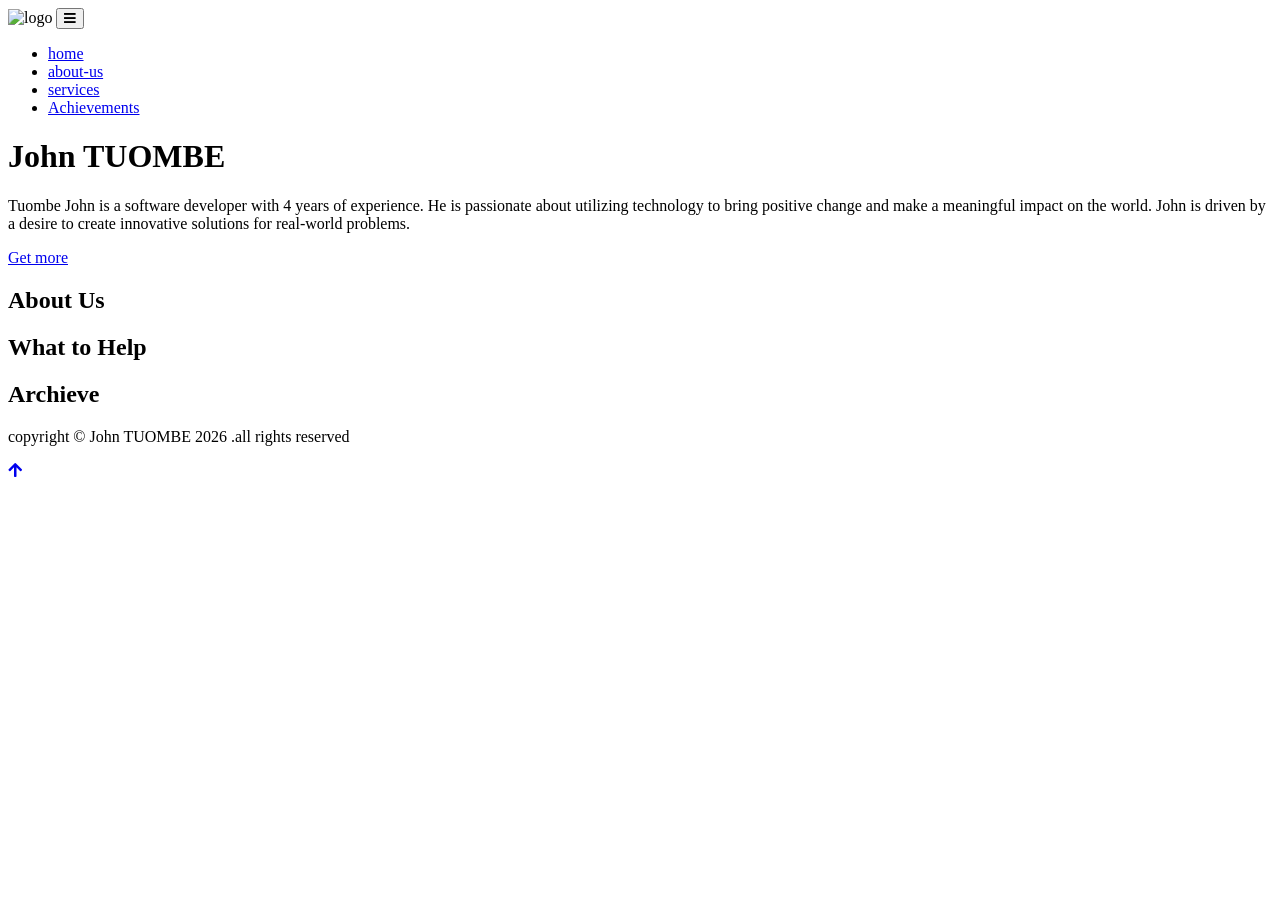
==== setup/index.html @ 18f6e10a "portifolio" ====
<!DOCTYPE html>
<html lang="en">
  <head>
    <meta charset="UTF-8" />
    <meta name="viewport" content="width=device-width, initial-scale=1.0" />
    <title>Tuombe</title>
    <!-- font-awesome -->
    <link
      rel="stylesheet"
      href="https://cdnjs.cloudflare.com/ajax/libs/font-awesome/5.14.0/css/all.min.css"
    />
    <!-- styles -->
    <link rel="stylesheet" href="styles.css" />
  </head>
  <body>
    <!--Header-->
    <header id="home">
      <!--nabbar-->
      <nav id="nav">
        <div class="nav-center">
          <!--nav header-->
          <div class="nav_header">
            <img src="./logo.svg" alt="logo" class="logo" />
            <button class="nav-toggle">
              <i class="fas fa-bars"></i>
            </button>
          </div>
          <!--links-->
          <div class="links-container">
            <ul class="links">
              <li>
                <a href="#home" class="scroll-link">home</a>
              </li>
              <li>
                <a href="#about" class="scroll-link">about-us</a>
              </li>
              <li>
                <a href="#services" class="scroll-link">services</a>
              </li>
              <li>
                <a href="#tours" class="scroll-link">Achievements</a>
              </li>
            </ul>
          </div>
        </div>
      </nav>
      <!--banner-->
      <div class="banner">
        <div class="container">
          <h1>John TUOMBE</h1>

          <p>
            Tuombe John is a software developer with 4 years of experience. He
            is passionate about utilizing technology to bring positive change
            and make a meaningful impact on the world. John is driven by a
            desire to create innovative solutions for real-world problems.
          </p>
          <a href="#about" class="scroll-link btn btn-white"> Get more </a>
        </div>
      </div>
    </header>
    <!--about me-->
    <section id="about" class="section">
      <div class="title">
        <h2>About <span>Us</span></h2>
      </div>
    </section>
    <!--services-->
    <section id="services" class="section">
      <div class="title">
        <h2>What to <span>Help</span></h2>
      </div>
    </section>
    <!--Achievements-->
    <section id="tours" class="section">
      <div class="title">
        <h2><span>Archieve</span></h2>
      </div>
    </section>
    <!--footer-->
    <footer class="section">
      <p>
        copyright &copy; John TUOMBE <span id="date"> 2023 </span>
        .all rights reserved
      </p>
    </footer>
    <!--back to top-->
    <a href="#home" class="scroll-link top-link">
      <i class="fas fa-arrow-up"></i>
    </a>

    <!-- javascript -->
    <script src="app.js"></script>
  </body>
</html>
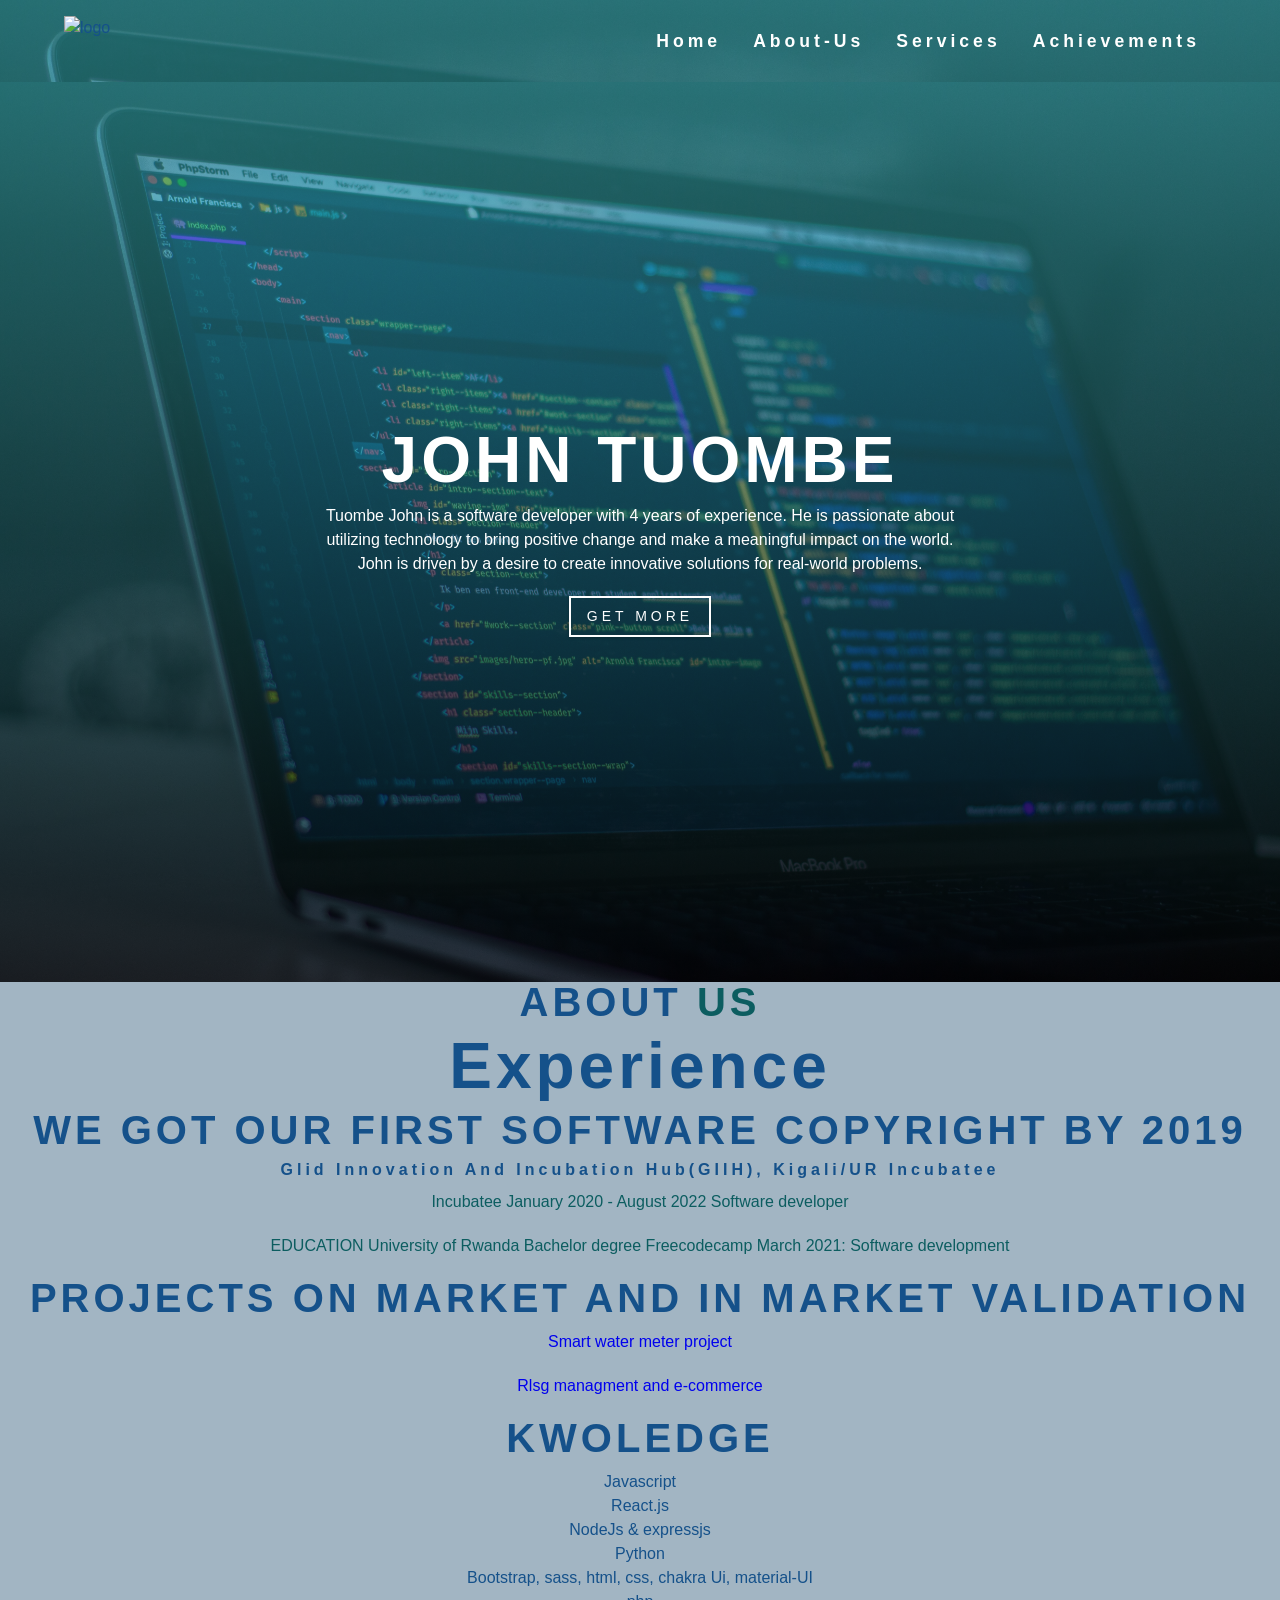
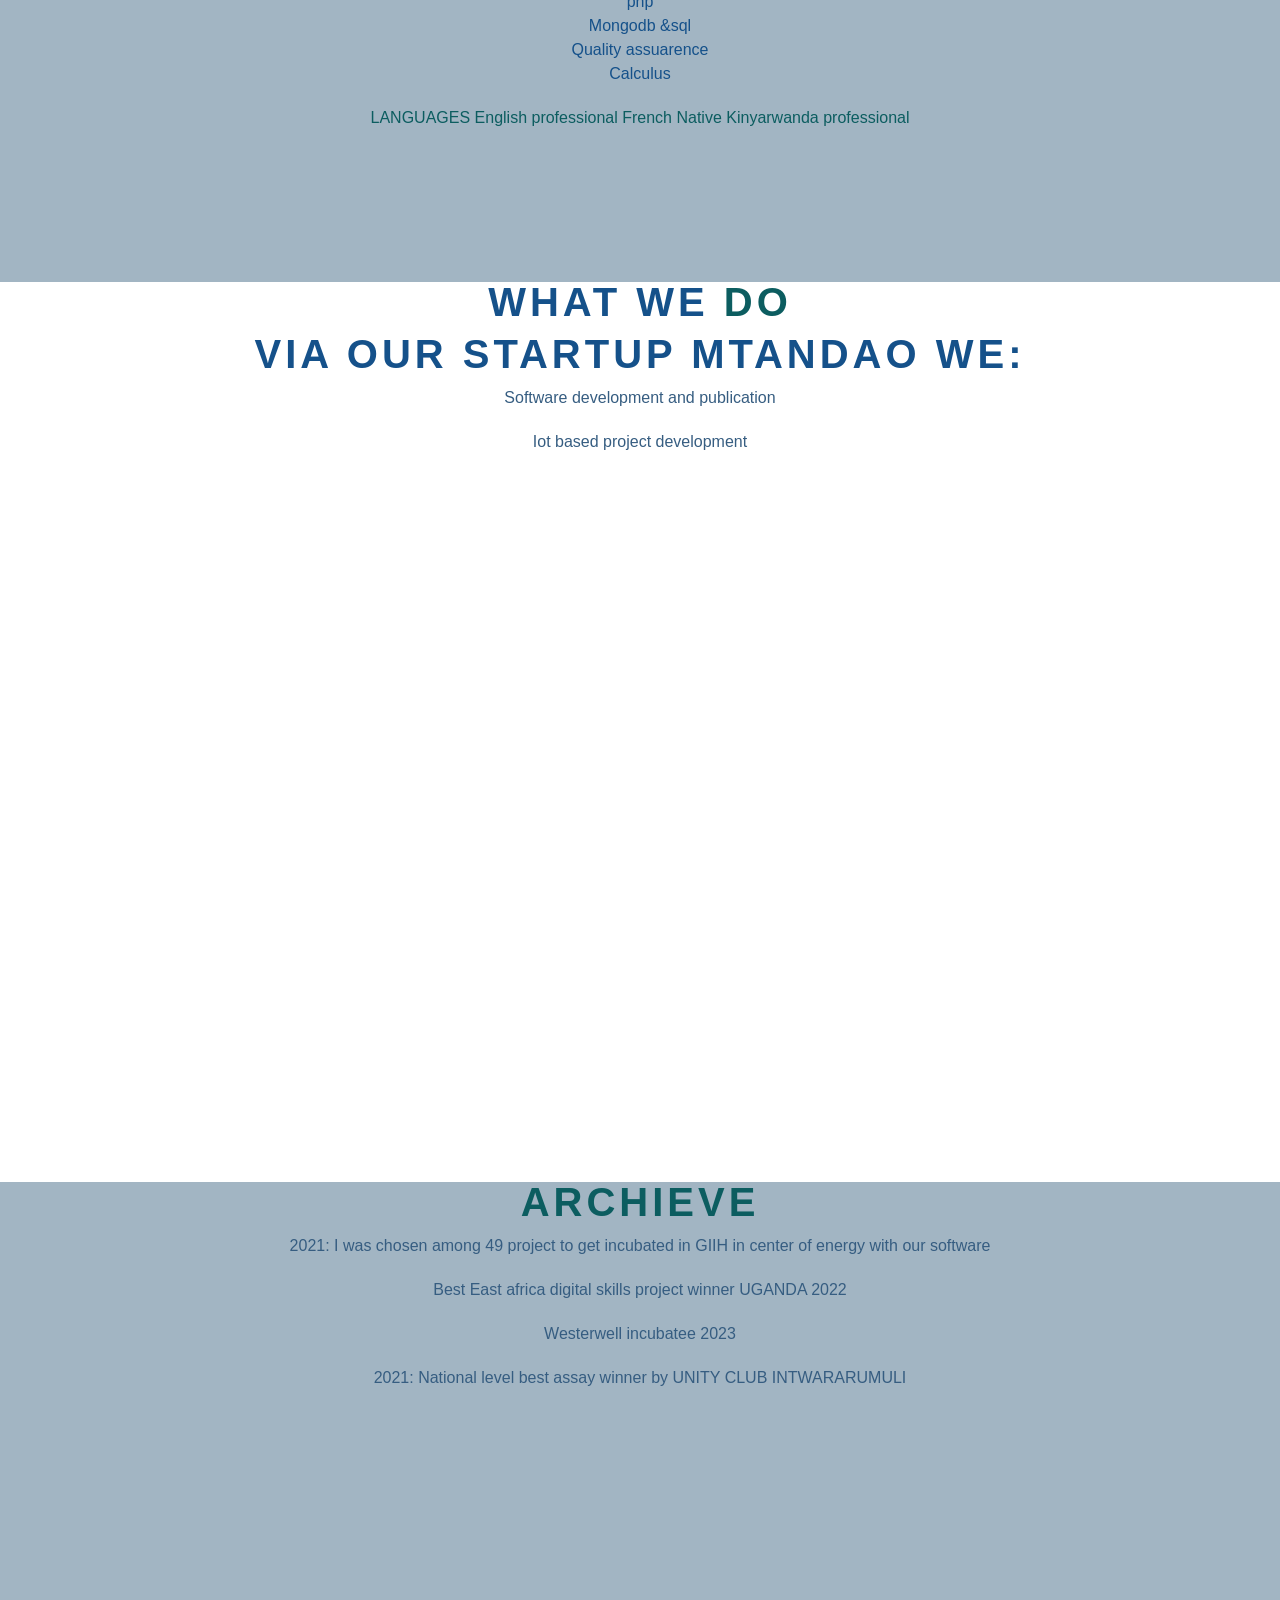
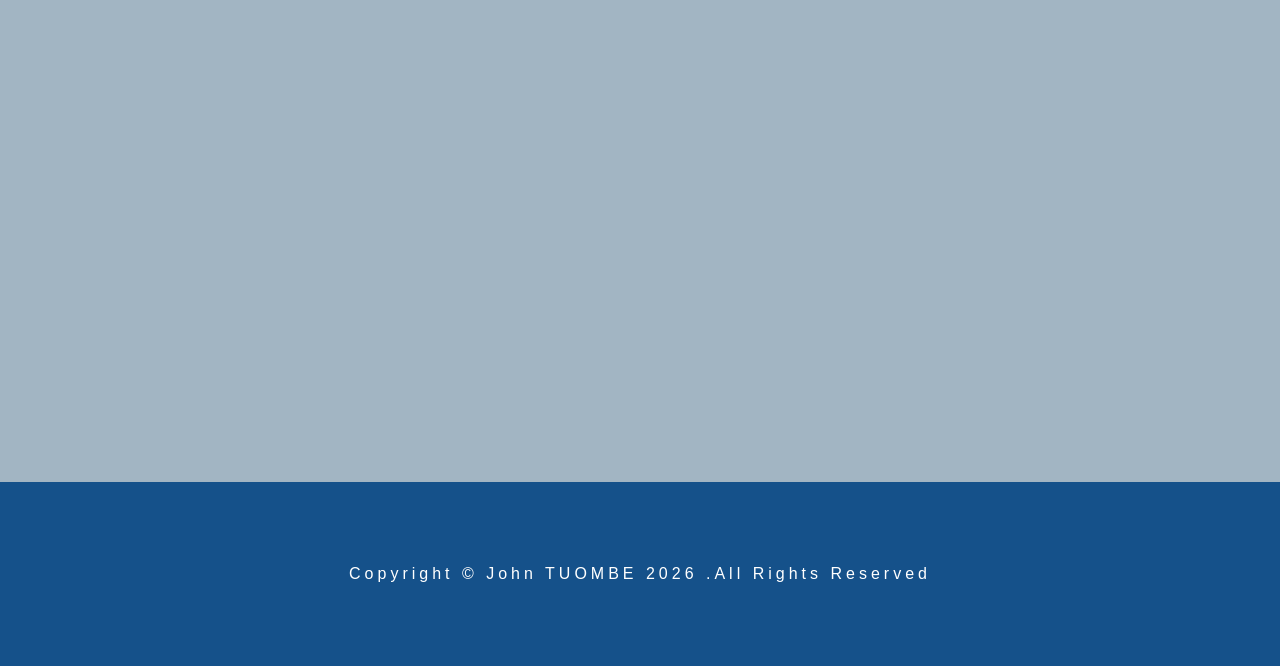
==== commit e578a2f3: "portfolio" ====
--- a/setup/index.html
+++ b/setup/index.html
@@ -63,18 +63,79 @@
     <section id="about" class="section">
       <div class="title">
         <h2>About <span>Us</span></h2>
+        <h1>Experience</h1>
+        <h2>We got our first software copyright by 2019</h2>
+        <h4>Glid Innovation and Incubation Hub(GIIH), Kigali/UR Incubatee</h4>
+        <p>
+          <span>Incubatee</span>
+          <span>January 2020 - August 2022</span>
+          <span>Software developer</span>
+        </p>
+        <p>
+          <span>EDUCATION</span>
+          <span>University of Rwanda</span>
+          <span>Bachelor degree</span>
+          <span>Freecodecamp</span>
+          <span> March 2021: Software development</span>
+        </p>
+        <p>
+          <h2>PROJECTS ON MARKET AND IN MARKET VALIDATION</h2>
+          <p>
+            <a href="http://www.smartwater.rw/"> Smart water meter project </a>
+          </p>
+          <p>
+            <a href="https://rlsg-7cvu.onrender.com/">
+              Rlsg managment and e-commerce
+            </a>
+          </p>
+        </p>
+        <p>
+          <h2>Kwoledge</h2>
+          <ul>
+            <li> Javascript</li>
+            <li>React.js</li>
+            <li> NodeJs & expressjs</li>
+            <li>Python</li>
+            <li>Bootstrap, sass, html, css, chakra Ui, material-UI</li>
+            <li>php</li>
+            <li>Mongodb &sql</li>
+            <li>Quality assuarence</li>
+            <li>Calculus</li>
+
+          </ul>
+        </p>
+        <p>
+          <span>LANGUAGES</span>
+          <span>English professional</span>
+          <span>French Native</span>
+          <span>Kinyarwanda professional</span>
+        </p>
+        
+           
       </div>
+      <div></div>
     </section>
     <!--services-->
     <section id="services" class="section">
       <div class="title">
-        <h2>What to <span>Help</span></h2>
+        <h2>What we <span>Do</span></h2>
+        <h2>Via our startup mtandao we:</h2>
+        <p>Software development and publication</p>
+        <p>Iot based project development</p>
       </div>
     </section>
     <!--Achievements-->
     <section id="tours" class="section">
       <div class="title">
         <h2><span>Archieve</span></h2>
+        <p>2021: I was chosen among 49
+          project to get incubated in
+          GIIH in center of energy with
+          our software</p>
+          <p>Best East africa digital skills project winner UGANDA 2022</p>
+          <p>Westerwell incubatee 2023</p>
+          <p>2021: National level best assay winner by UNITY CLUB INTWARARUMULI</p>
+       
       </div>
     </section>
     <!--footer-->
--- a/setup/styles.css
+++ b/setup/styles.css
@@ -0,0 +1,392 @@
+/*
+=============== 
+Fonts
+===============
+*/
+@import url("https://fonts.googleapis.com/css?family=Open+Sans|Roboto:400,700&display=swap");
+
+/*
+=============== 
+Variables
+===============
+*/
+
+:root {
+  /* dark shades of primary color*/
+  --clr-primary-1: hsl(205, 86%, 17%);
+  --clr-primary-2: hsl(205, 77%, 27%);
+  --clr-primary-3: hsl(205, 72%, 37%);
+  --clr-primary-4: hsl(205, 63%, 48%);
+  /* primary/main color */
+  --clr-primary-5: #49a6e9;
+  /* lighter shades of primary color */
+  --clr-primary-6: hsl(205, 89%, 70%);
+  --clr-primary-7: hsl(205, 90%, 76%);
+  --clr-primary-8: hsl(205, 86%, 81%);
+  --clr-primary-9: hsl(205, 90%, 88%);
+  --clr-primary-10: hsl(205, 100%, 96%);
+  /* darkest grey - used for headings */
+  --clr-grey-1: hsl(209, 74%, 31%);
+  --clr-grey-2: hsl(211, 39%, 23%);
+  --clr-grey-3: hsl(209, 34%, 30%);
+  --clr-grey-4: hsl(209, 28%, 39%);
+  /* grey used for paragraphs */
+  --clr-grey-5: hsl(209, 41%, 36%);
+  --clr-grey-6: hsl(209, 23%, 60%);
+  --clr-grey-7: hsl(211, 27%, 70%);
+  --clr-grey-8: hsl(210, 31%, 80%);
+  --clr-grey-9: hsl(212, 33%, 89%);
+  --clr-grey-10: hsl(206, 21%, 70%);
+  --clr-white: #fff;
+  --clr-red-dark: hsl(360, 67%, 44%);
+  --clr-red-light: hsl(360, 71%, 66%);
+  --clr-green-dark: hsl(125, 67%, 44%);
+  --clr-green-light: hsl(125, 71%, 66%);
+  --clr-secondary: rgb(12, 93, 96);
+  --clr-black: #222;
+  --ff-primary: "Roboto", sans-serif;
+  --ff-secondary: "Open Sans", sans-serif;
+  --transition: all 0.3s linear;
+  --spacing: 0.25rem;
+  --radius: 0.5rem;
+  --light-shadow: 0 5px 15px rgba(0, 0, 0, 0.1);
+  --dark-shadow: 0 5px 15px rgba(0, 0, 0, 0.2);
+  --max-width: 1170px;
+  --fixed-width: 620px;
+}
+/*
+=============== 
+Global Styles
+===============
+*/
+html {
+  scroll-behavior: smooth;
+}
+*,
+::after,
+::before {
+  margin: 0;
+  padding: 0;
+  box-sizing: border-box;
+}
+body {
+  font-family: var(--ff-secondary);
+  background: var(--clr-grey-10);
+  color: var(--clr-grey-1);
+  line-height: 1.5;
+  font-size: 0.875rem;
+}
+ul {
+  list-style-type: none;
+}
+a {
+  text-decoration: none;
+}
+img:not(.logo) {
+  width: 100%;
+}
+img {
+  display: block;
+}
+
+h1,
+h2,
+h3,
+h4 {
+  letter-spacing: var(--spacing);
+  text-transform: capitalize;
+  line-height: 1.25;
+  margin-bottom: 0.75rem;
+  font-family: var(--ff-primary);
+}
+h1 {
+  font-size: 3rem;
+}
+h2 {
+  font-size: 2rem;
+}
+h3 {
+  font-size: 1.25rem;
+}
+h4 {
+  font-size: 0.875rem;
+}
+p {
+  margin-bottom: 1.25rem;
+  color: var(--clr-grey-5);
+}
+@media screen and (min-width: 800px) {
+  h1 {
+    font-size: 4rem;
+  }
+  h2 {
+    font-size: 2.5rem;
+  }
+  h3 {
+    font-size: 1.75rem;
+  }
+  h4 {
+    font-size: 1rem;
+  }
+  body {
+    font-size: 1rem;
+  }
+  h1,
+  h2,
+  h3,
+  h4 {
+    line-height: 1;
+  }
+}
+/*  global classes */
+
+.btn {
+  text-transform: uppercase;
+  background: transparent;
+  color: var(--clr-black);
+  padding: 0.375rem 0.75rem;
+  letter-spacing: var(--spacing);
+  display: inline-block;
+  transition: var(--transition);
+  font-size: 0.875rem;
+  border: 2px solid var(--clr-black);
+  cursor: pointer;
+  box-shadow: 0 1px 3px rgba(0, 0, 0, 0.2);
+  border-radius: var(--radius);
+}
+.btn:hover {
+  color: var(--clr-white);
+  background: var(--clr-black);
+}
+.btn-white {
+  color: var(--clr-white);
+  border-color: var(--clr-white);
+  border-radius: 0;
+  padding: 0.5rem 1rem;
+}
+.btn:hover {
+  background: var(--clr-white);
+  color: var(--clr-secondary);
+}
+/* section */
+.section {
+  padding-bottom: 5rem;
+}
+
+.section-center {
+  width: 90vw;
+  margin: 0 auto;
+  max-width: 1170px;
+}
+@media screen and (min-width: 992px) {
+  .section-center {
+    width: 95vw;
+  }
+}
+main {
+  min-height: 100vh;
+  display: grid;
+  place-items: center;
+}
+/*
+=============== 
+Scroll
+===============
+*/
+/* navbar */
+nav {
+  background: var(--clr-white);
+  padding: 1rem 1.5rem;
+}
+/* fixed nav */
+.fixed-nav {
+  position: fixed;
+  top: 0;
+  left: 0;
+  width: 100%;
+  background: var(--clr-white);
+  box-shadow: var(--light-shadow);
+}
+.fixed-nav .links a {
+  color: var(--clr-grey-1);
+}
+.fixed-nav .links a:hover {
+  color: var(--clr-secondary);
+}
+/* .fixed-nav .links-container {
+  height: auto !important;
+} */
+.nav-header {
+  display: flex;
+  align-items: center;
+  justify-content: space-between;
+}
+.nav-toggle {
+  font-size: 1.5rem;
+  color: var(--clr-grey-1);
+  background: transparent;
+  border-color: transparent;
+  transition: var(--transition);
+  cursor: pointer;
+}
+.nav-toggle:hover {
+  color: var(--clr-secondary);
+}
+.logo {
+  height: 50px;
+}
+.links-container {
+  height: 0;
+  overflow: hidden;
+  transition: var(--transition);
+}
+.show-links {
+  height: 200px;
+}
+.links a {
+  background: var(--clr-white);
+  color: var(--clr-grey-5);
+  font-size: 1.1rem;
+  text-transform: capitalize;
+  letter-spacing: var(--spacing);
+  display: block;
+  transition: var(--transition);
+  font-weight: bold;
+  padding: 0.75rem 0;
+}
+.links a:hover {
+  color: var(--clr-grey-1);
+}
+@media screen and (min-width: 800px) {
+  nav {
+    background: transparent;
+  }
+  .nav-center {
+    width: 90vw;
+    max-width: 1170px;
+    margin: 0 auto;
+    display: flex;
+    align-items: center;
+    justify-content: space-between;
+  }
+  .nav-header {
+    padding: 0;
+  }
+  .nav-toggle {
+    display: none;
+  }
+  .links-container {
+    height: auto !important;
+  }
+  .links {
+    display: flex;
+  }
+  .links a {
+    background: transparent;
+    color: var(--clr-white);
+    font-size: 1.1rem;
+    text-transform: capitalize;
+    letter-spacing: var(--spacing);
+    display: block;
+    transition: var(--transition);
+    margin: 0 1rem;
+    font-weight: bold;
+    padding: 0;
+  }
+  .links a:hover {
+    color: var(--clr-white);
+  }
+}
+/* hero */
+header {
+  min-height: 100vh;
+  background: linear-gradient(rgba(63, 208, 212, 0.5), rgba(0, 0, 0, 0.7)),
+    url(./computer.jpg) center/cover no-repeat;
+}
+.banner {
+  min-height: 100vh;
+  display: grid;
+  place-items: center;
+  text-align: center;
+  background: linear-gradient(rgba(63, 208, 212, 0.5), rgba(0, 0, 0, 0.7)),
+    url(./computer.jpg) center/cover no-repeat;
+}
+.container h1 {
+  color: var(--clr-white);
+  text-transform: uppercase;
+}
+.container p {
+  color: var(--clr-white);
+  max-width: 25rem;
+  margin: 0 auto;
+  margin-bottom: 1.25rem;
+}
+@media screen and (min-width: 768px) {
+  .container p {
+    max-width: 40rem;
+  }
+}
+/* sections and title */
+.title {
+  text-align: center;
+}
+.title h2 {
+  text-align: center;
+  text-transform: uppercase;
+}
+.title span {
+  color: var(--clr-secondary);
+}
+#about,
+#services,
+#tours {
+  height: 100vh;
+}
+#services {
+  background: var(--clr-white);
+}
+footer {
+  background: var(--clr-grey-1);
+  padding: 5rem 1rem;
+}
+footer p {
+  color: var(--clr-white);
+  text-align: center;
+  text-transform: capitalize;
+  letter-spacing: var(--spacing);
+  margin-bottom: 0;
+}
+
+.top-link {
+  font-size: 1.25rem;
+  position: fixed;
+  bottom: 3rem;
+  right: 3rem;
+  background: var(--clr-secondary);
+  width: 2rem;
+  height: 2rem;
+  display: grid;
+  place-items: center;
+  border-radius: var(--radius);
+  color: var(--clr-white);
+  animation: bounce 2s ease-in-out infinite;
+
+  visibility: hidden;
+  z-index: -100;
+}
+.show-link {
+  visibility: visible;
+  z-index: 100;
+}
+
+@keyframes bounce {
+  0% {
+    transform: scale(1);
+  }
+  50% {
+    transform: scale(1.5);
+  }
+  100% {
+    transform: scale(1);
+  }
+}
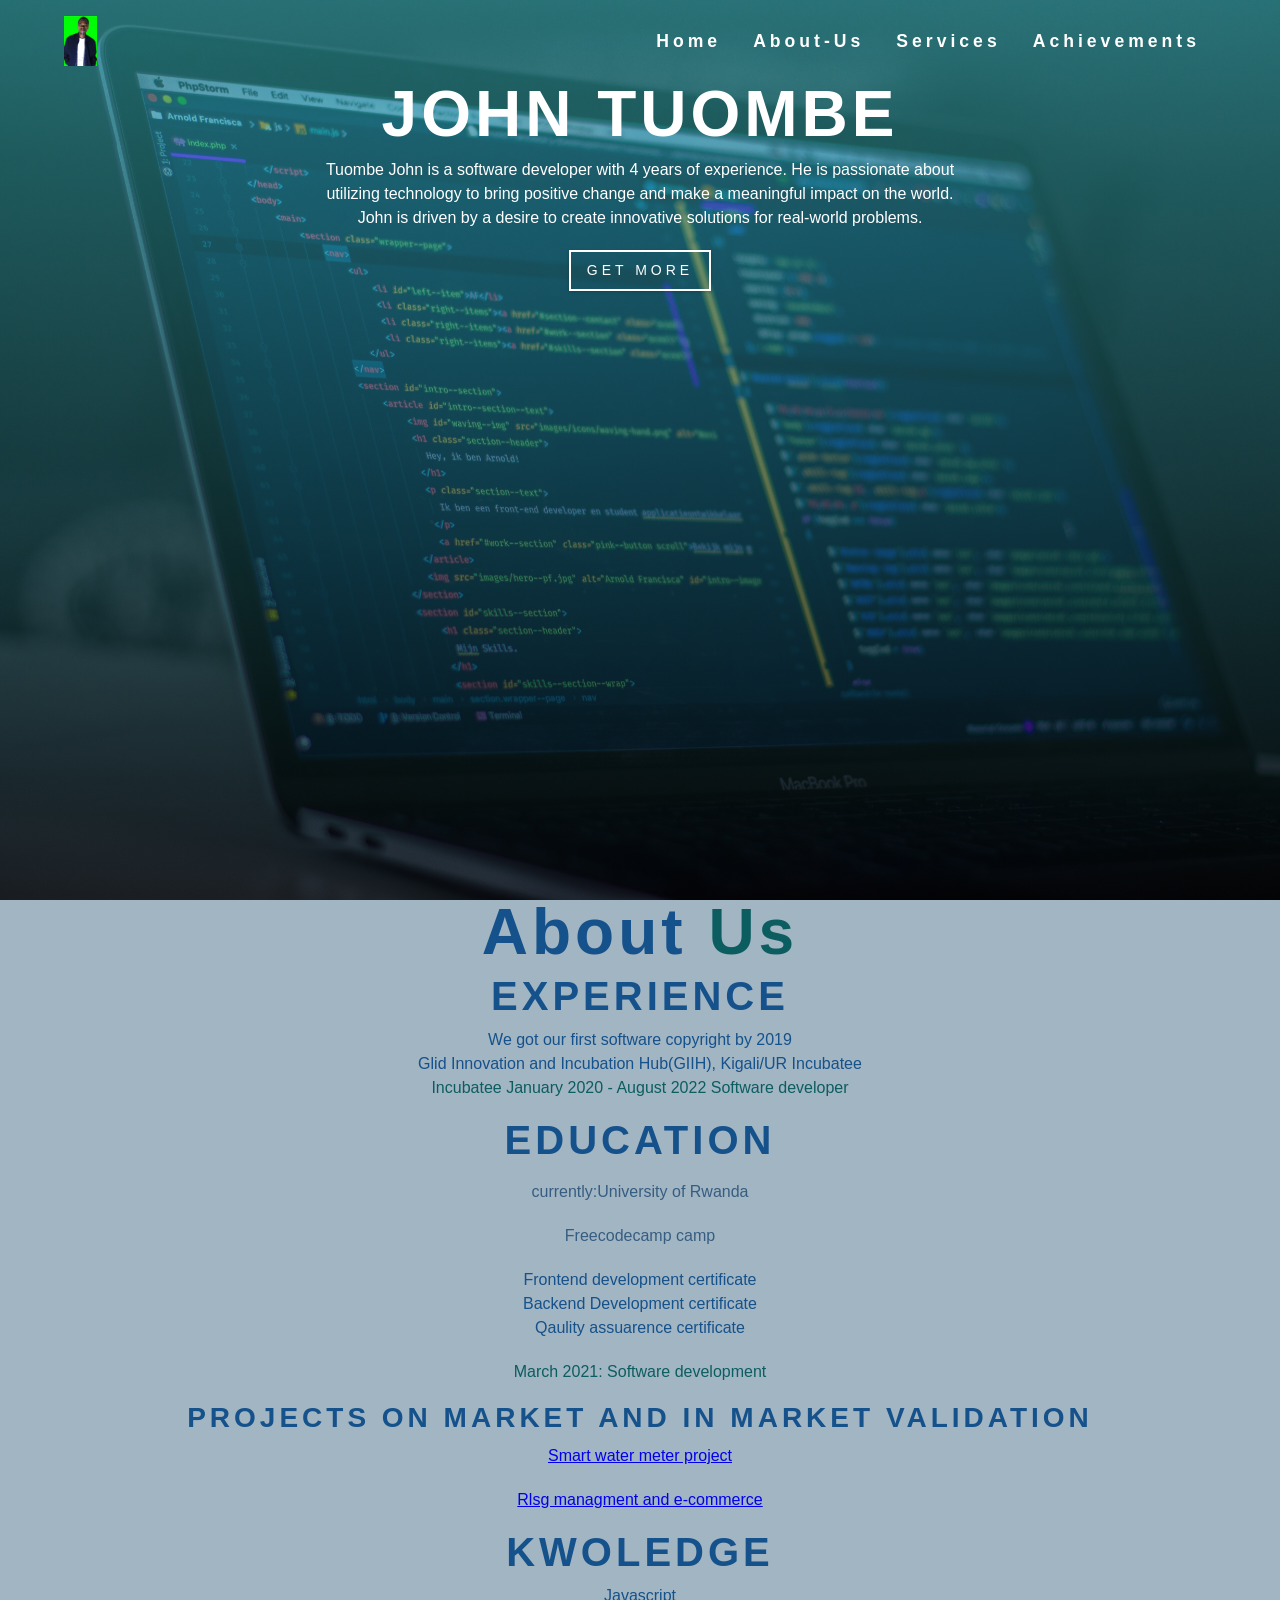
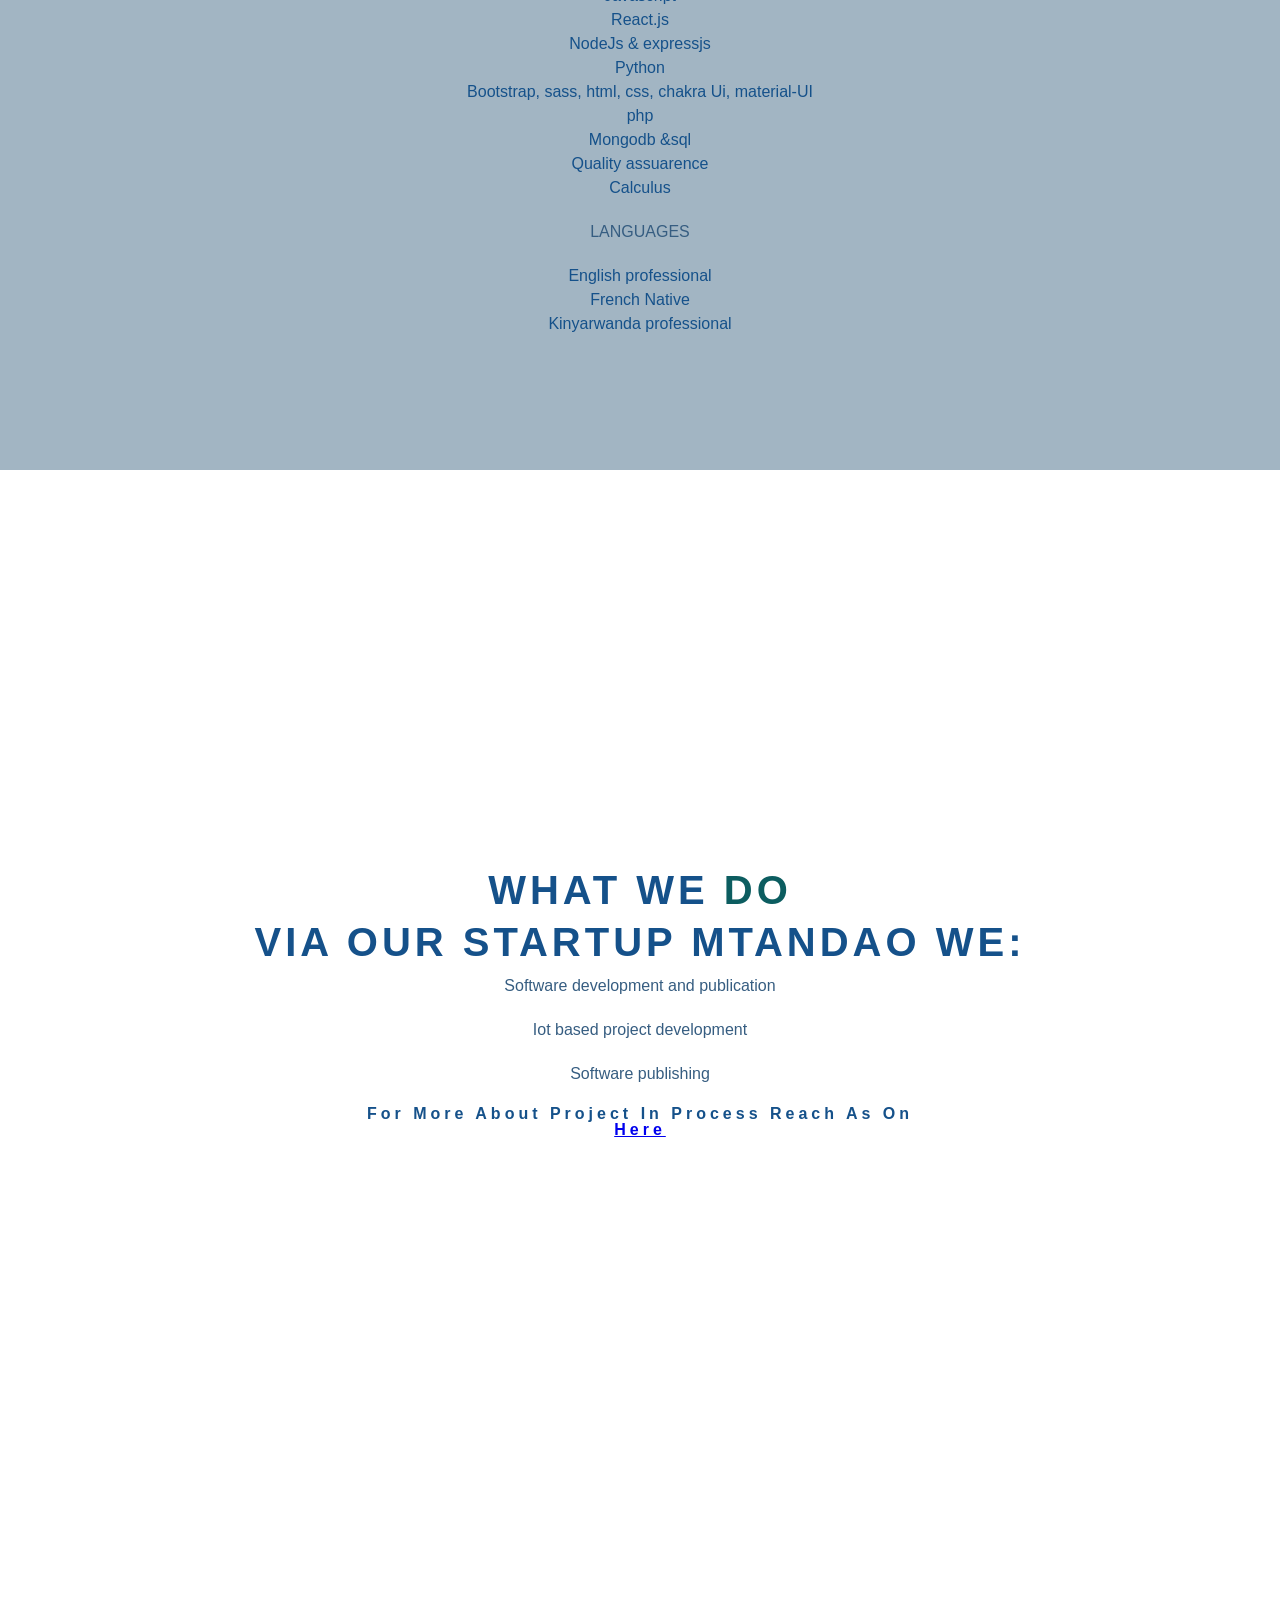
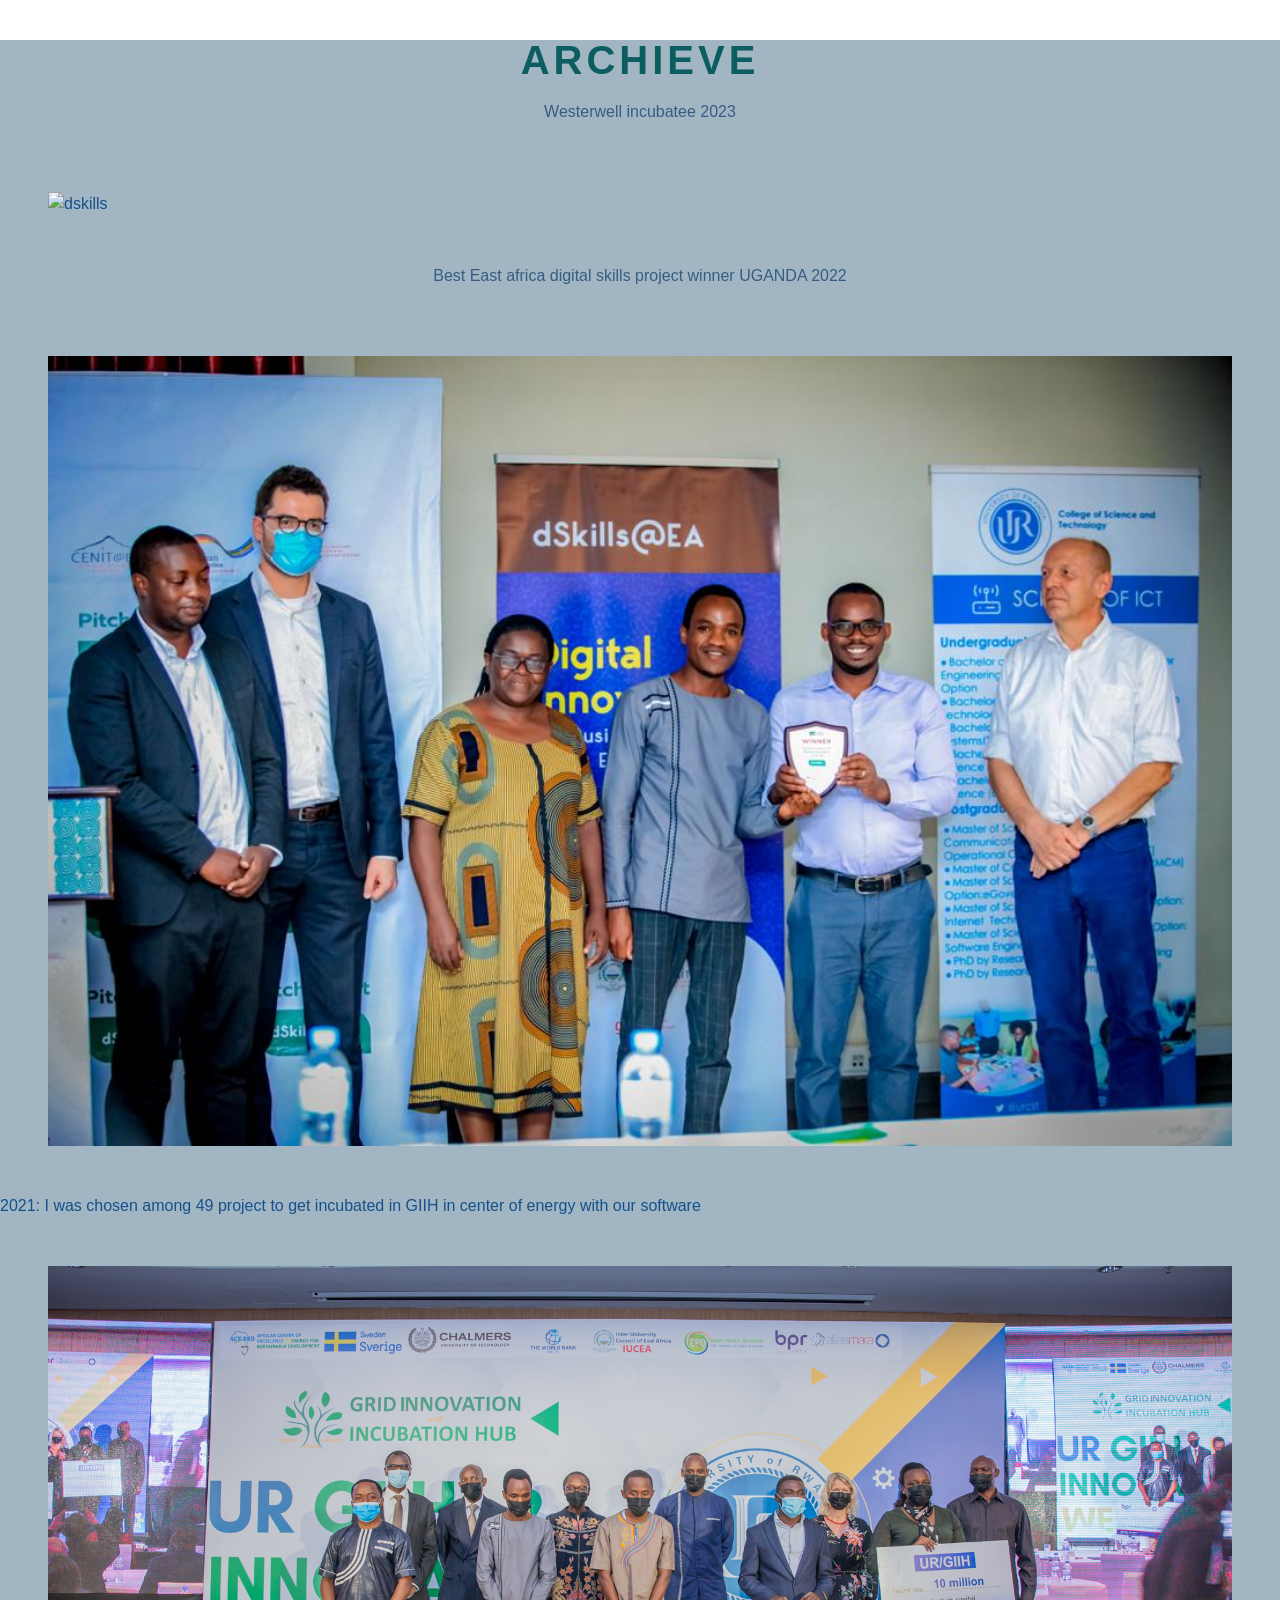
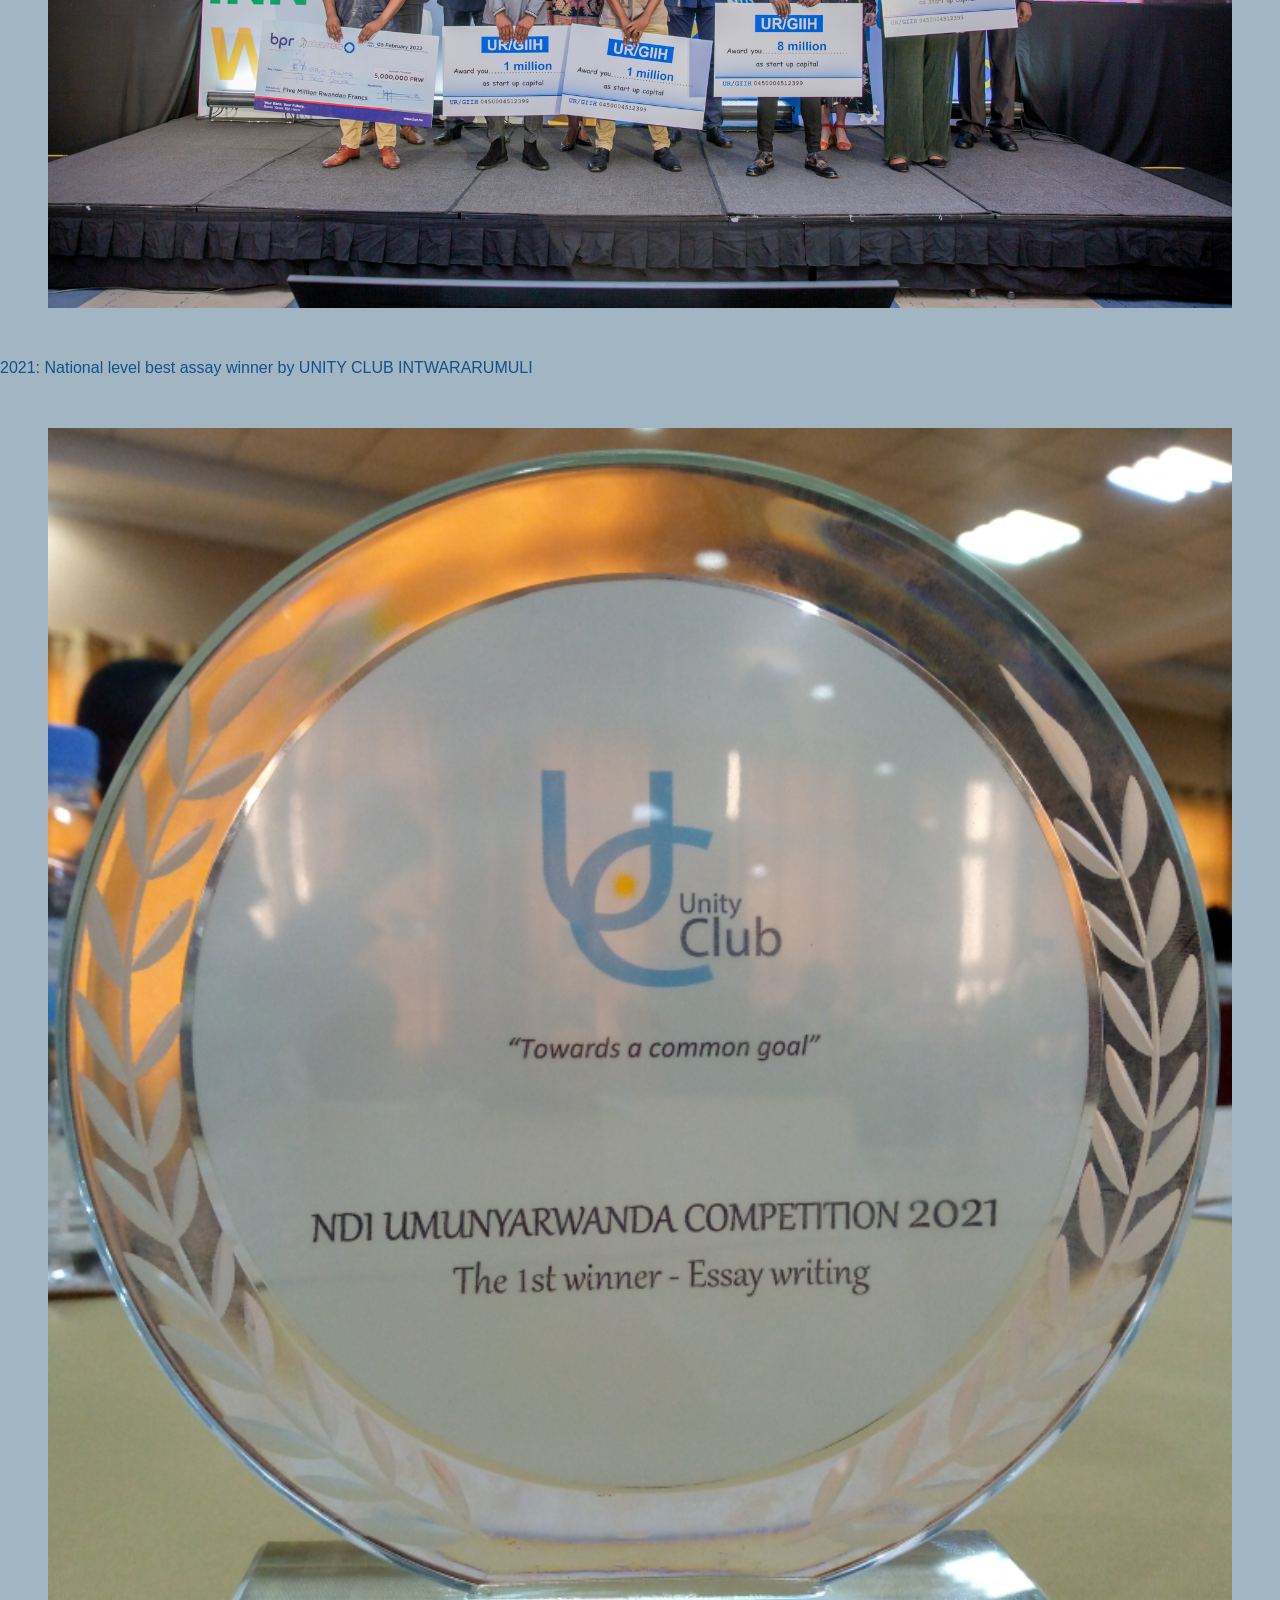
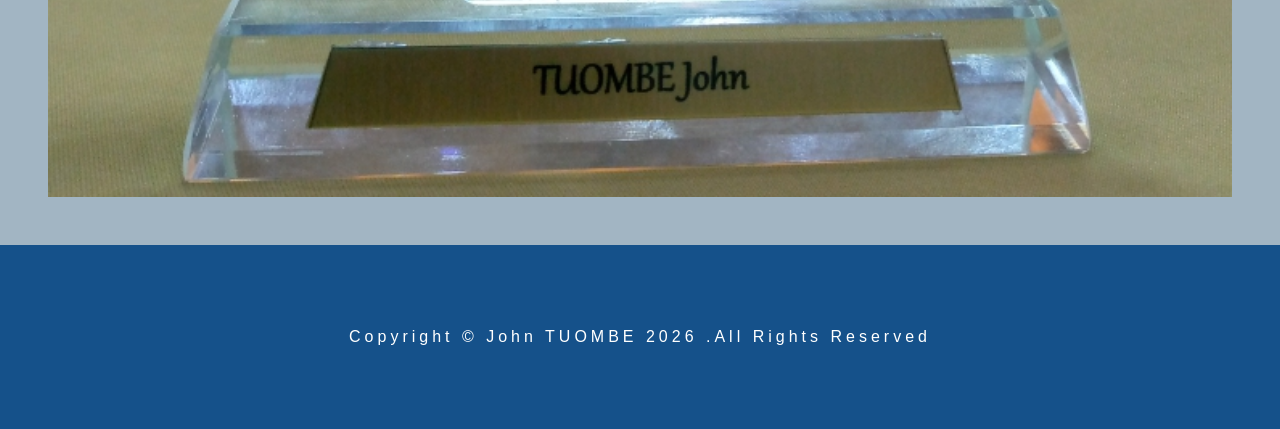
==== commit 90b7dcab: "save" ====
--- a/setup/index.html
+++ b/setup/index.html
@@ -9,6 +9,7 @@
       rel="stylesheet"
       href="https://cdnjs.cloudflare.com/ajax/libs/font-awesome/5.14.0/css/all.min.css"
     />
+    <link rel="stylesheet" href="path/to/font-awesome/css/font-awesome.min.css">
     <!-- styles -->
     <link rel="stylesheet" href="styles.css" />
   </head>
@@ -20,7 +21,7 @@
         <div class="nav-center">
           <!--nav header-->
           <div class="nav_header">
-            <img src="./logo.svg" alt="logo" class="logo" />
+            <img src="./img/Screenshot_20210904-211250_1.jpg" alt="logo" class="logo" />
             <button class="nav-toggle">
               <i class="fas fa-bars"></i>
             </button>
@@ -45,7 +46,7 @@
         </div>
       </nav>
       <!--banner-->
-      <div class="banner">
+      <div class="banner"  >
         <div class="container">
           <h1>John TUOMBE</h1>
 
@@ -62,29 +63,40 @@
     <!--about me-->
     <section id="about" class="section">
       <div class="title">
-        <h2>About <span>Us</span></h2>
-        <h1>Experience</h1>
-        <h2>We got our first software copyright by 2019</h2>
-        <h4>Glid Innovation and Incubation Hub(GIIH), Kigali/UR Incubatee</h4>
+        <h1>About <span>Us</span></h1>
+        <h2>Experience</h2>
+        <ul>
+          <li>We got our first software copyright by 2019</li>
+          <li>Glid Innovation and Incubation Hub(GIIH), Kigali/UR Incubatee</li>
+        </ul>
+        
         <p>
           <span>Incubatee</span>
           <span>January 2020 - August 2022</span>
           <span>Software developer</span>
         </p>
+        <h2>EDUCATION</h2>
         <p>
-          <span>EDUCATION</span>
-          <span>University of Rwanda</span>
-          <span>Bachelor degree</span>
-          <span>Freecodecamp</span>
+          <p>currently:University of Rwanda</p>
+          
+          <p>
+            <ul>
+
+              <p>Freecodecamp camp</p>
+              <li>Frontend development certificate</li>
+              <li>Backend Development certificate</li>
+              <li>Qaulity assuarence certificate</li>
+            </ul>
+          </p>
           <span> March 2021: Software development</span>
         </p>
         <p>
-          <h2>PROJECTS ON MARKET AND IN MARKET VALIDATION</h2>
+          <h3>PROJECTS ON MARKET AND IN MARKET VALIDATION</h3>
           <p>
-            <a href="http://www.smartwater.rw/"> Smart water meter project </a>
+            <a style="text-decoration: underline;" href="http://www.smartwater.rw/"> Smart water meter project </a>
           </p>
           <p>
-            <a href="https://rlsg-7cvu.onrender.com/">
+            <a style="text-decoration: underline;" href="https://rlsg-7cvu.onrender.com/">
               Rlsg managment and e-commerce
             </a>
           </p>
@@ -105,10 +117,13 @@
           </ul>
         </p>
         <p>
-          <span>LANGUAGES</span>
-          <span>English professional</span>
-          <span>French Native</span>
-          <span>Kinyarwanda professional</span>
+          <p>LANGUAGES</p>
+          <ul>
+
+            <li>English professional</li>
+            <li>French Native</li>
+            <li>Kinyarwanda professional</li>
+          </ul>
         </p>
         
            
@@ -117,34 +132,61 @@
     </section>
     <!--services-->
     <section id="services" class="section">
-      <div class="title">
-        <h2>What we <span>Do</span></h2>
+      <div class="title"  >
+        <h2 style="padding-top: 25rem;">What we <span>Do</span></h2>
         <h2>Via our startup mtandao we:</h2>
         <p>Software development and publication</p>
         <p>Iot based project development</p>
+        <p>Software publishing</p>
       </div>
+      <h4 style="text-align: center;" >For more about project in process reach as on
+      <p>
+        <span> <a style="text-decoration: underline;" href="https://github.com/2ombe">
+          Here 
+        </a></span>
+      </p>
+      </h4>
+
+      
     </section>
     <!--Achievements-->
     <section id="tours" class="section">
-      <div class="title">
-        <h2><span>Archieve</span></h2>
-        <p>2021: I was chosen among 49
-          project to get incubated in
-          GIIH in center of energy with
-          our software</p>
-          <p>Best East africa digital skills project winner UGANDA 2022</p>
-          <p>Westerwell incubatee 2023</p>
-          <p>2021: National level best assay winner by UNITY CLUB INTWARARUMULI</p>
-       
-      </div>
+      <section>
+
+        <div class="title">
+          <h2><span>Archieve</span></h2>
+          <p></p>
+            
+            <p>Westerwell incubatee 2023</p>
+            <p></p>
+         
+        </div>
+      </section>
+      <section class="images" style=" align-items: center; " >
+        <div style="justify-content: space-between;">
+
+          <img src="./img/innovation.jpg" style=" padding: 3rem;"   alt="dskills">
+          <p style="text-align: center;">Best East africa digital skills project winner UGANDA 2022</p>
+          <img src="./img//dwin.jpg" style=" padding: 3rem;"  alt="dskills">
+        </div>
+        <div   >
+          <span style="text-align: center;">2021: I was chosen among 49
+            project to get incubated in
+            GIIH in center of energy with
+            our software</span>
+          <img src="./img//glid.jpg" style=" padding: 3rem;"  alt="dskills">
+        </div>
+        <span style="text-align: center;" >2021: National level best assay winner by UNITY CLUB INTWARARUMULI</span>
+          <img src="./img//IMG_20220204_132537_271.jpg" style=" padding: 3rem;"  alt="dskills">
+      </section>
+      <footer class="section">
+        <p>
+          copyright &copy; John TUOMBE <span id="date"> 2023 </span>
+          .all rights reserved
+        </p>
+      </footer>
     </section>
     <!--footer-->
-    <footer class="section">
-      <p>
-        copyright &copy; John TUOMBE <span id="date"> 2023 </span>
-        .all rights reserved
-      </p>
-    </footer>
     <!--back to top-->
     <a href="#home" class="scroll-link top-link">
       <i class="fas fa-arrow-up"></i>
--- a/setup/styles.css
+++ b/setup/styles.css
@@ -304,12 +304,11 @@
     url(./computer.jpg) center/cover no-repeat;
 }
 .banner {
-  min-height: 100vh;
+  min-height: auto;
   display: grid;
   place-items: center;
   text-align: center;
-  background: linear-gradient(rgba(63, 208, 212, 0.5), rgba(0, 0, 0, 0.7)),
-    url(./computer.jpg) center/cover no-repeat;
+  background-image: "glid.jpg";
 }
 .container h1 {
   color: var(--clr-white);
@@ -340,7 +339,7 @@
 #about,
 #services,
 #tours {
-  height: 100vh;
+  height: 130vh;
 }
 #services {
   background: var(--clr-white);
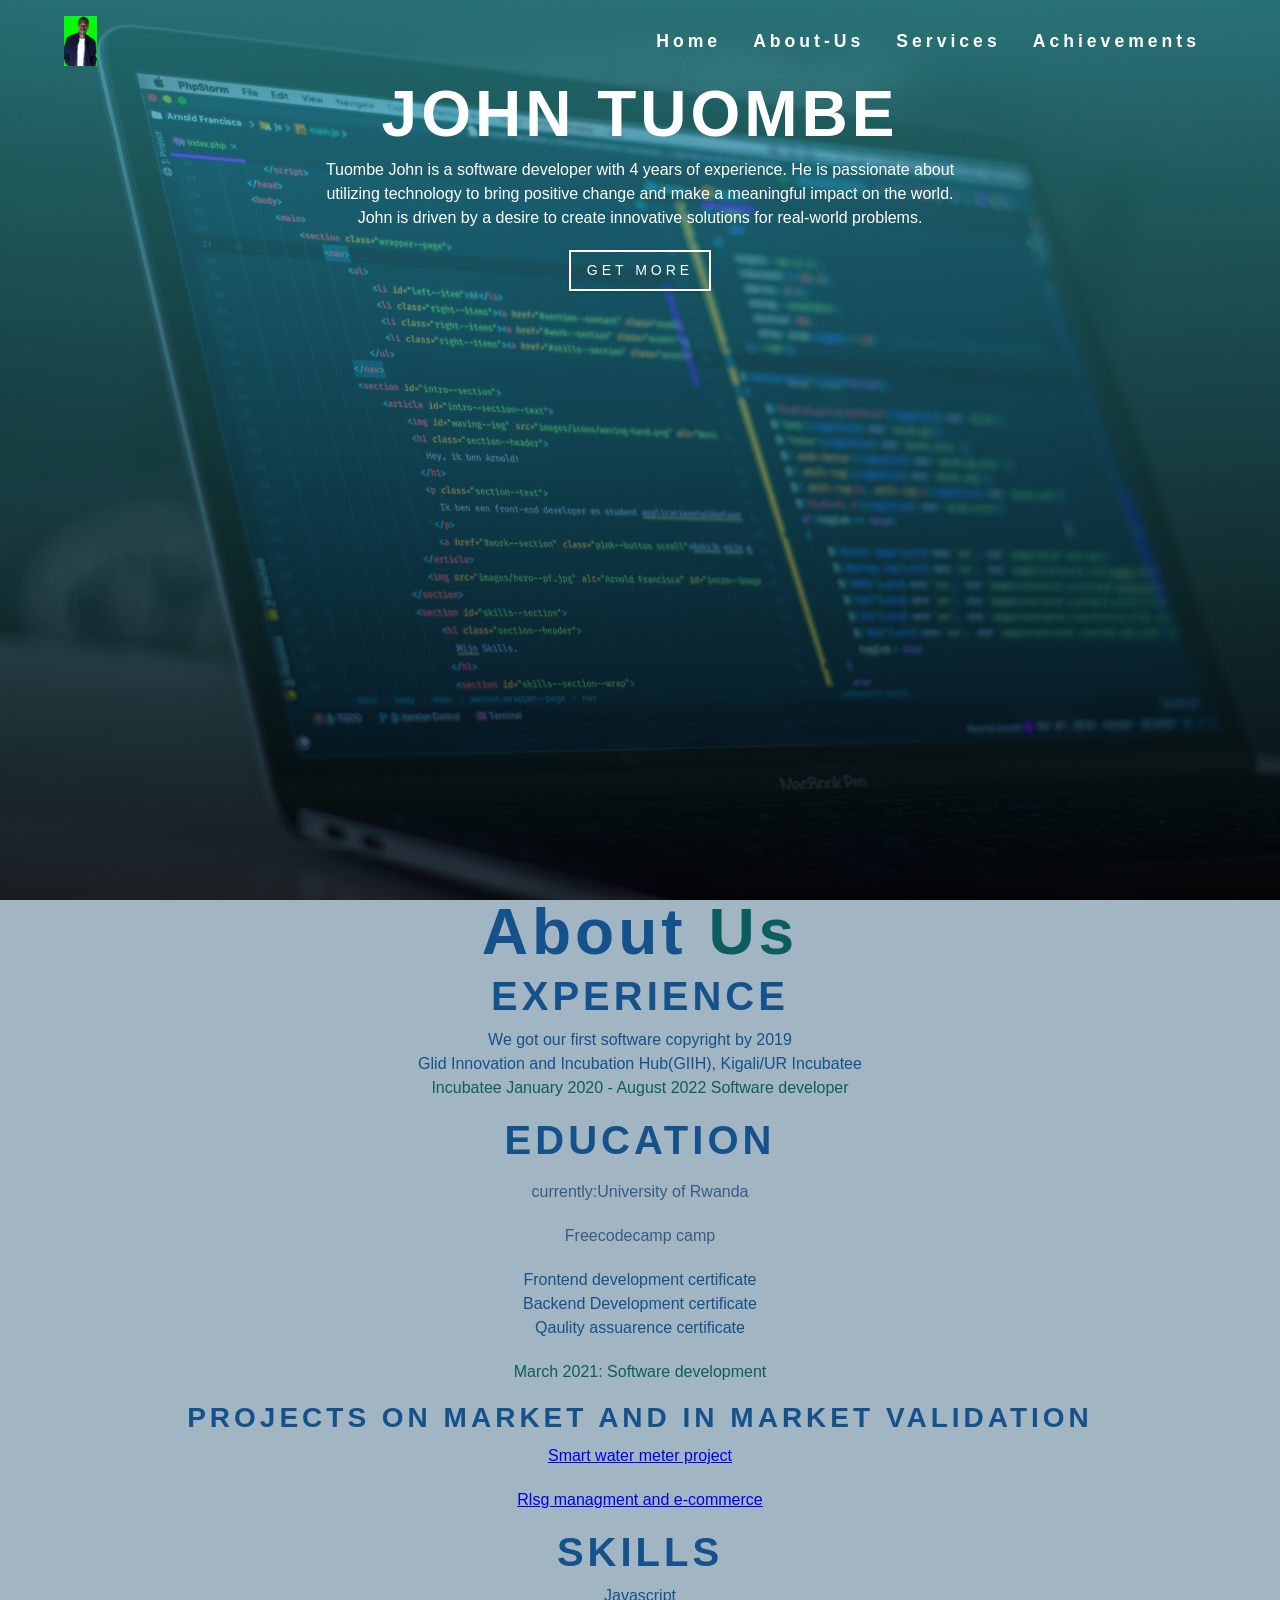
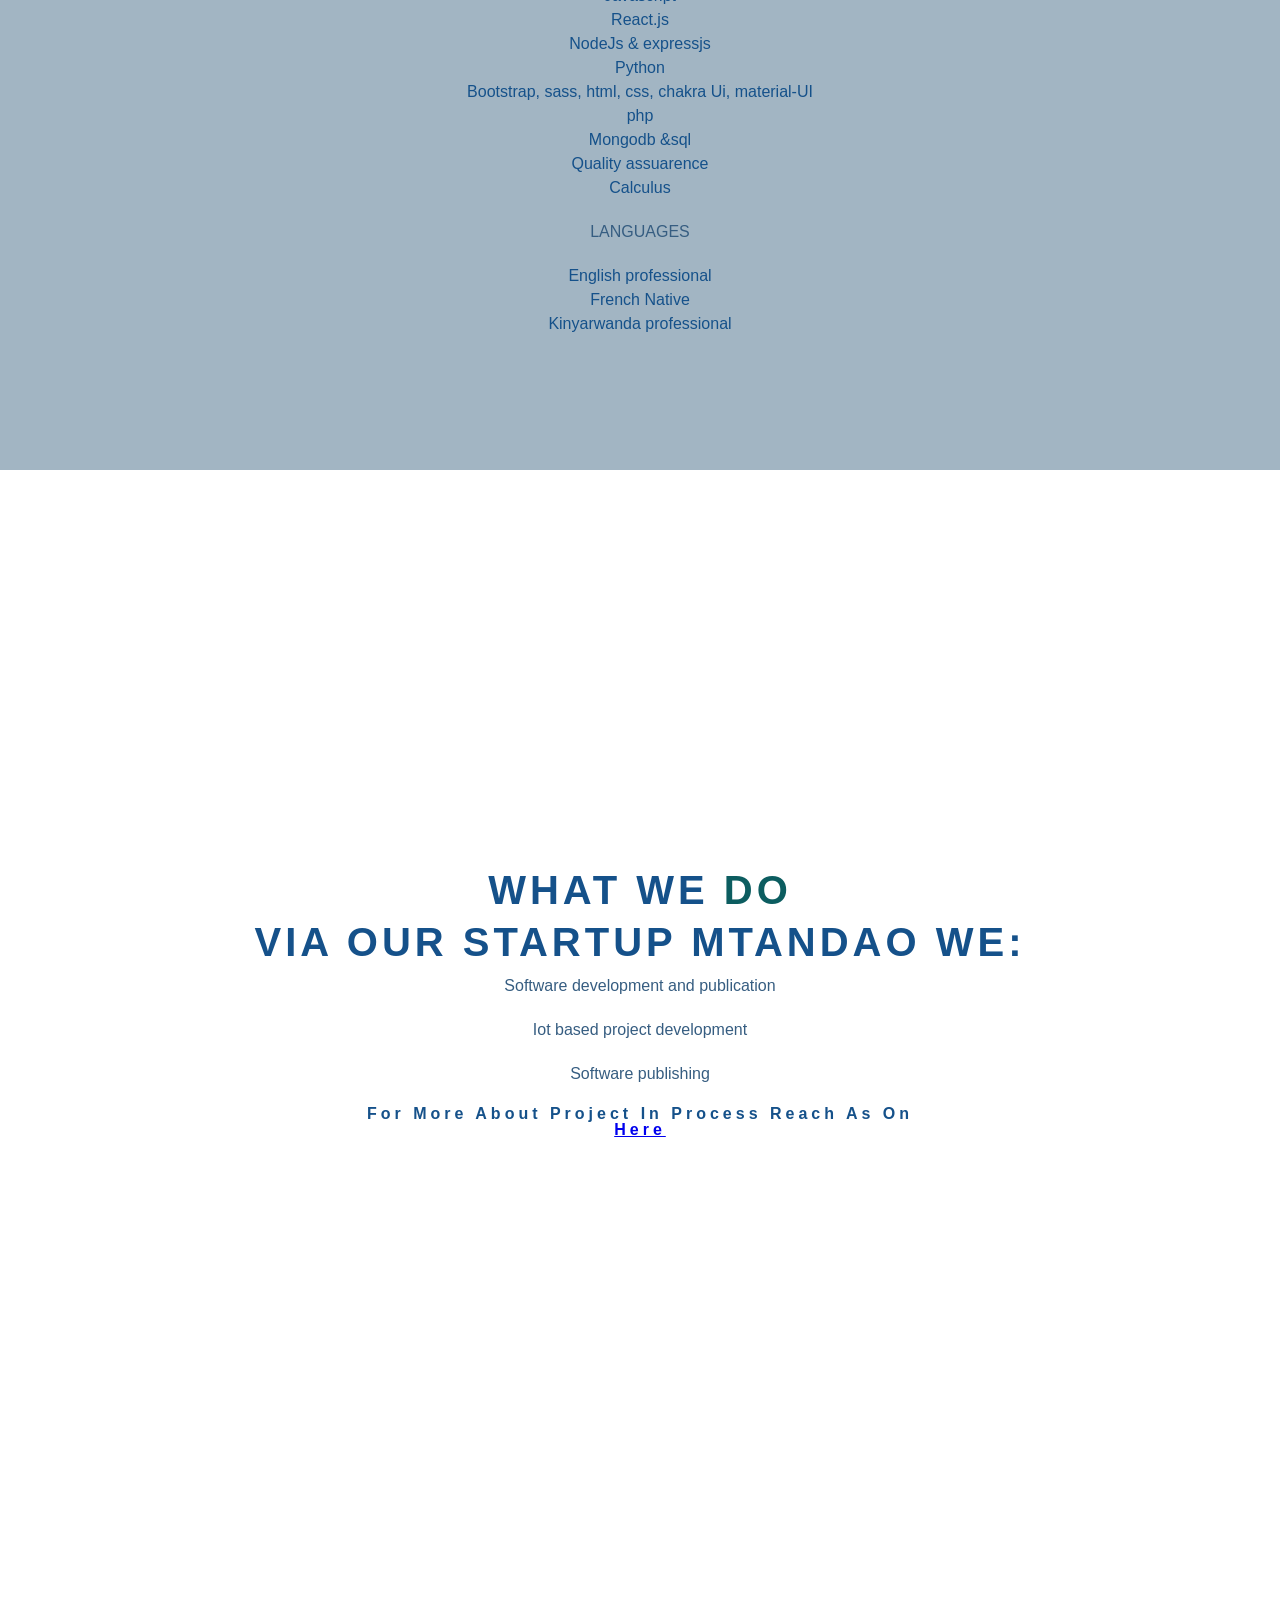
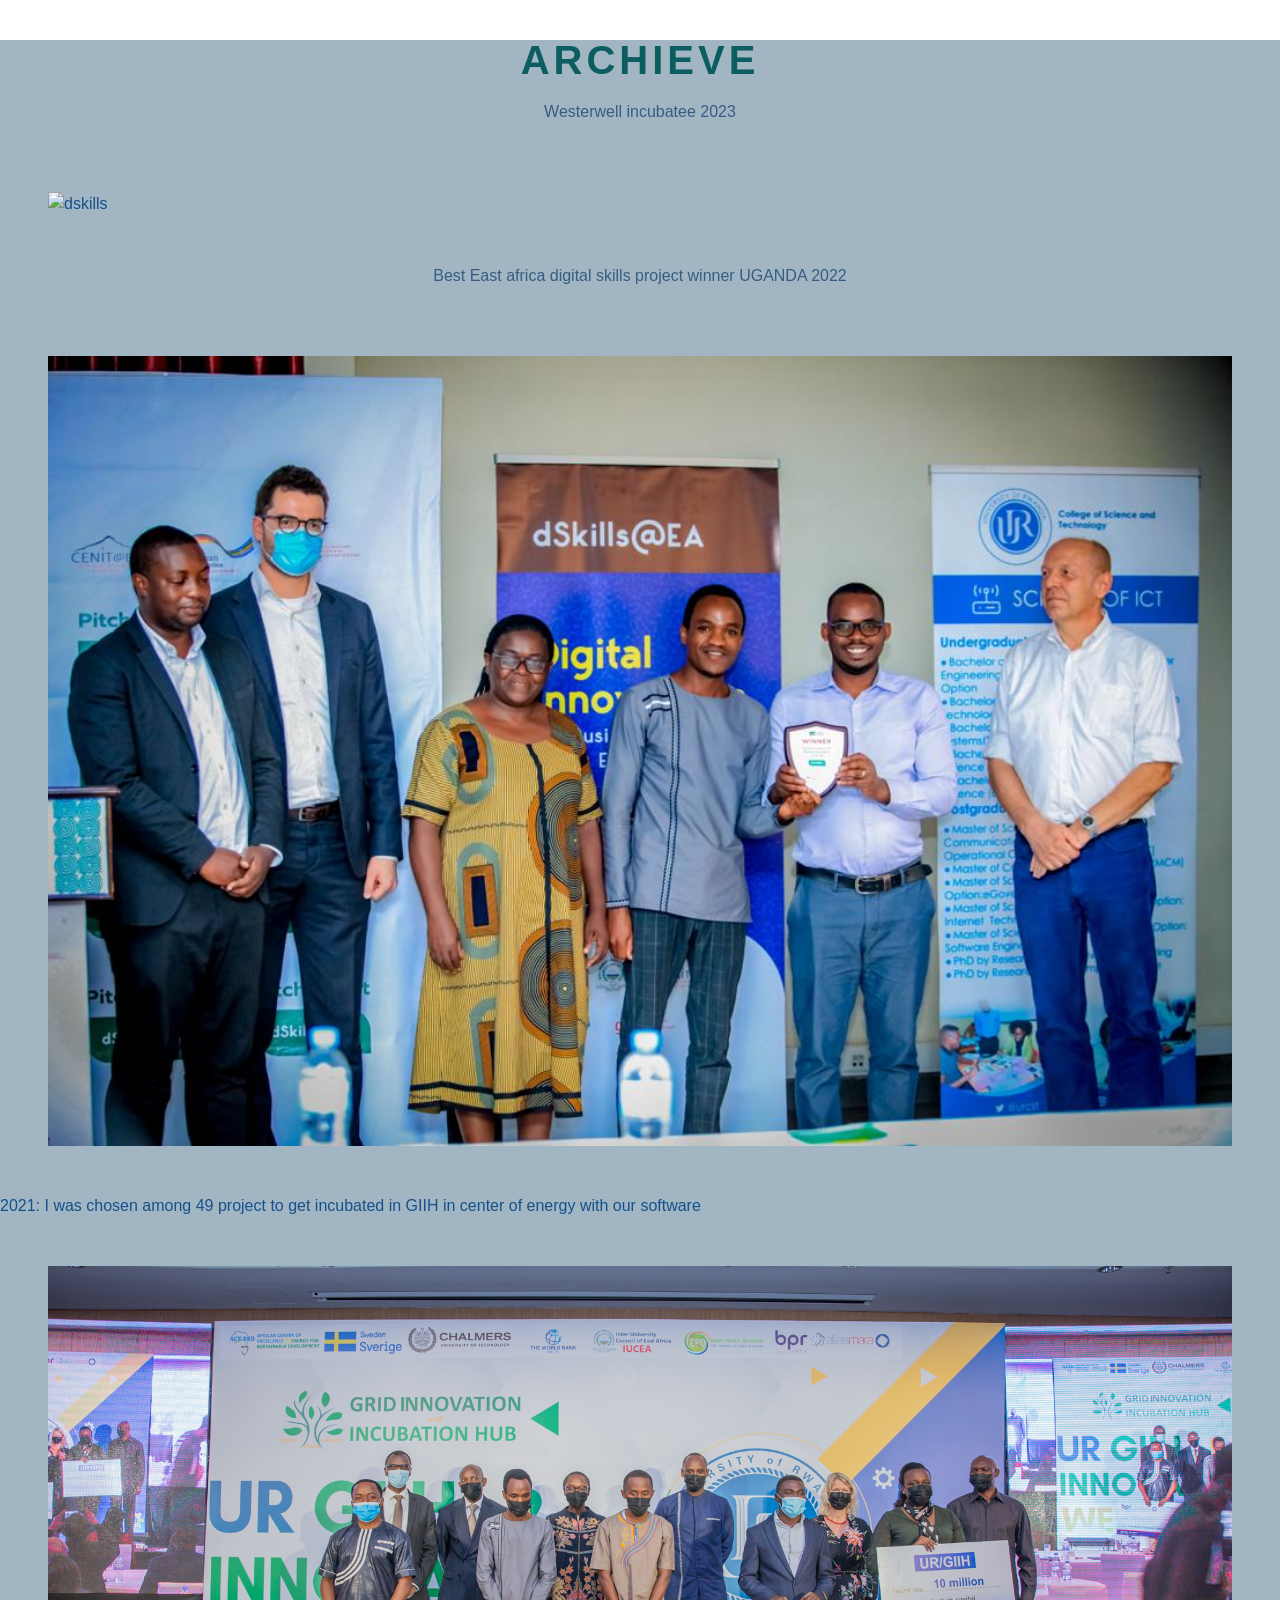
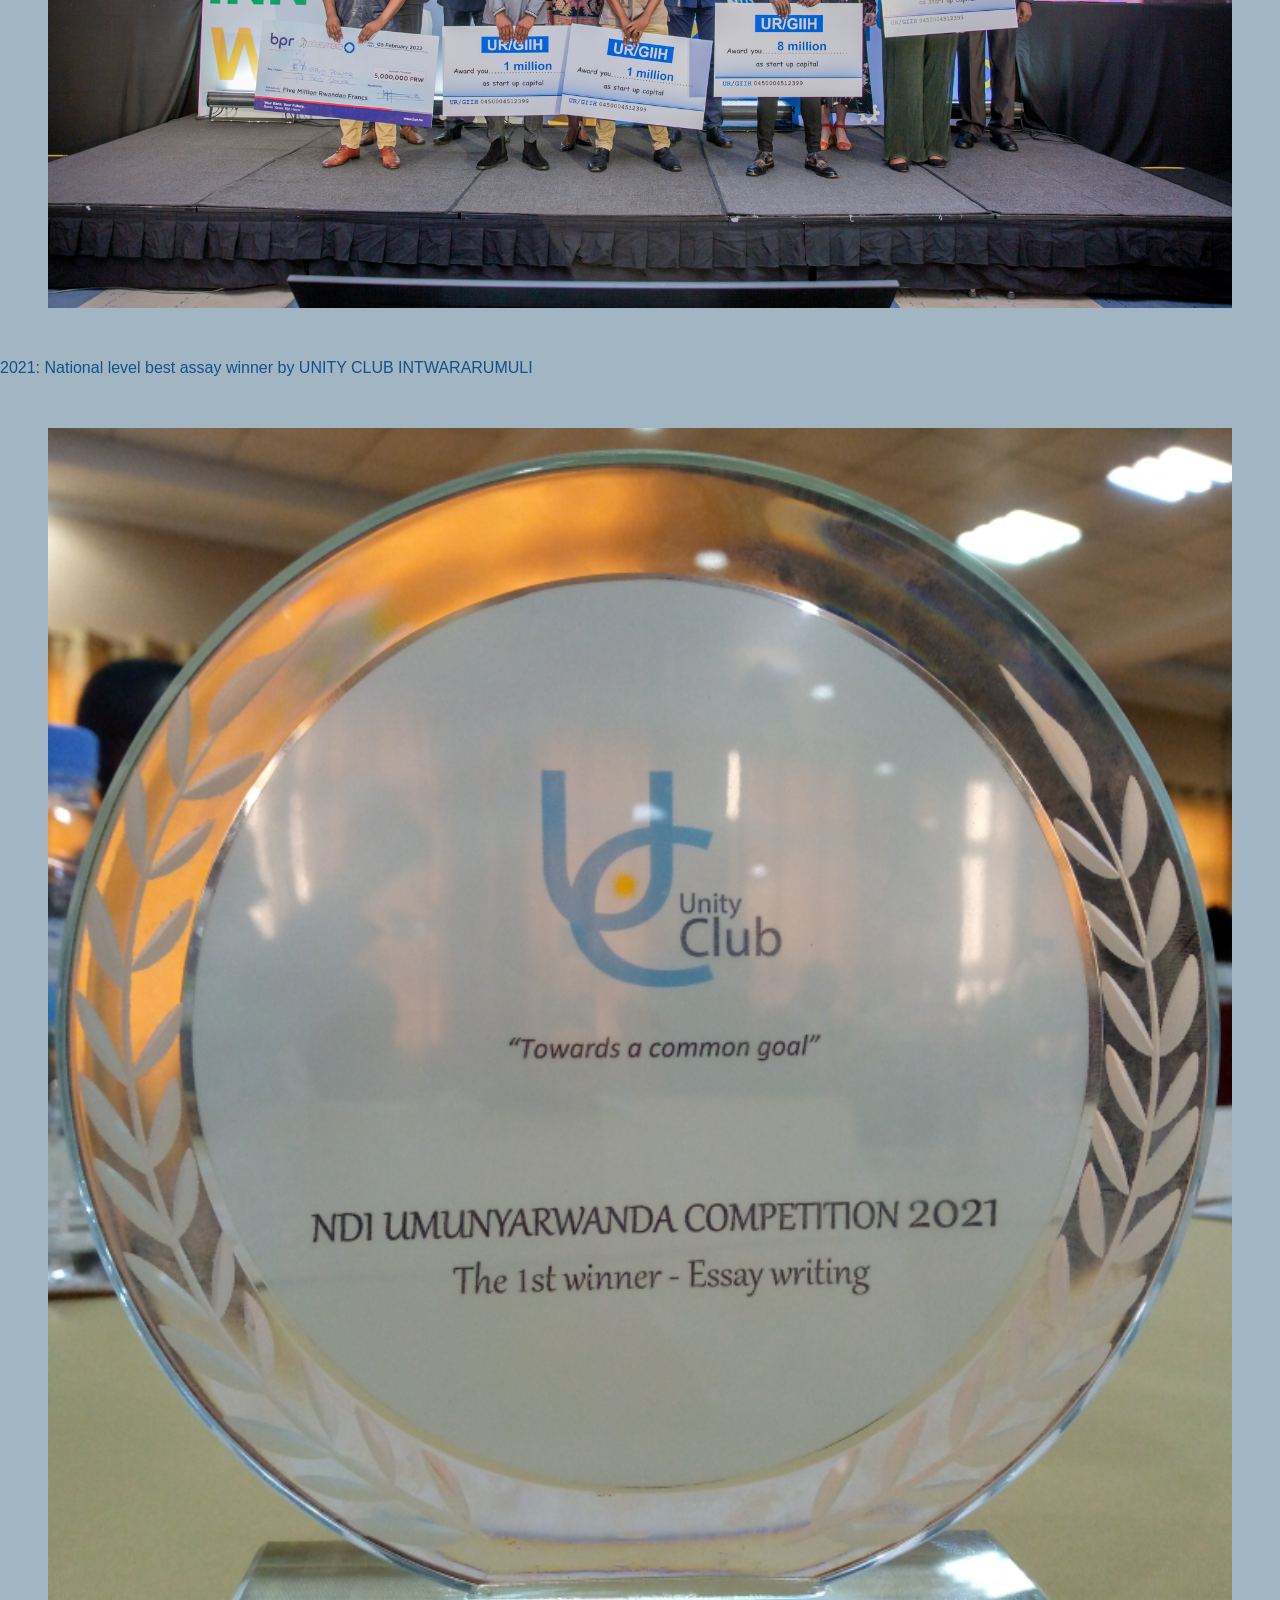
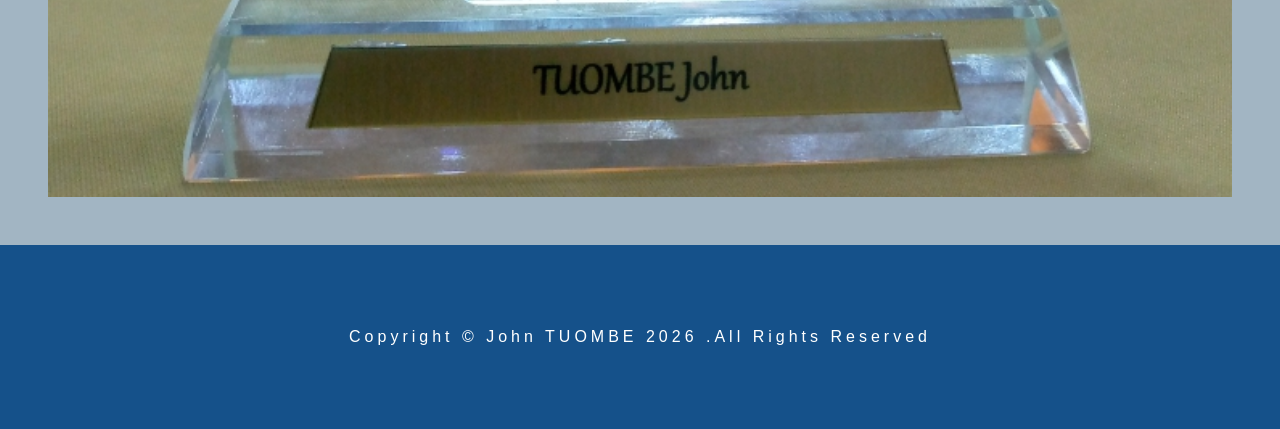
==== commit b7123d3e: "changes" ====
--- a/setup/index.html
+++ b/setup/index.html
@@ -9,7 +9,7 @@
       rel="stylesheet"
       href="https://cdnjs.cloudflare.com/ajax/libs/font-awesome/5.14.0/css/all.min.css"
     />
-    <link rel="stylesheet" href="path/to/font-awesome/css/font-awesome.min.css">
+    
     <!-- styles -->
     <link rel="stylesheet" href="styles.css" />
   </head>
@@ -102,7 +102,7 @@
           </p>
         </p>
         <p>
-          <h2>Kwoledge</h2>
+          <h2>Skills</h2>
           <ul>
             <li> Javascript</li>
             <li>React.js</li>
